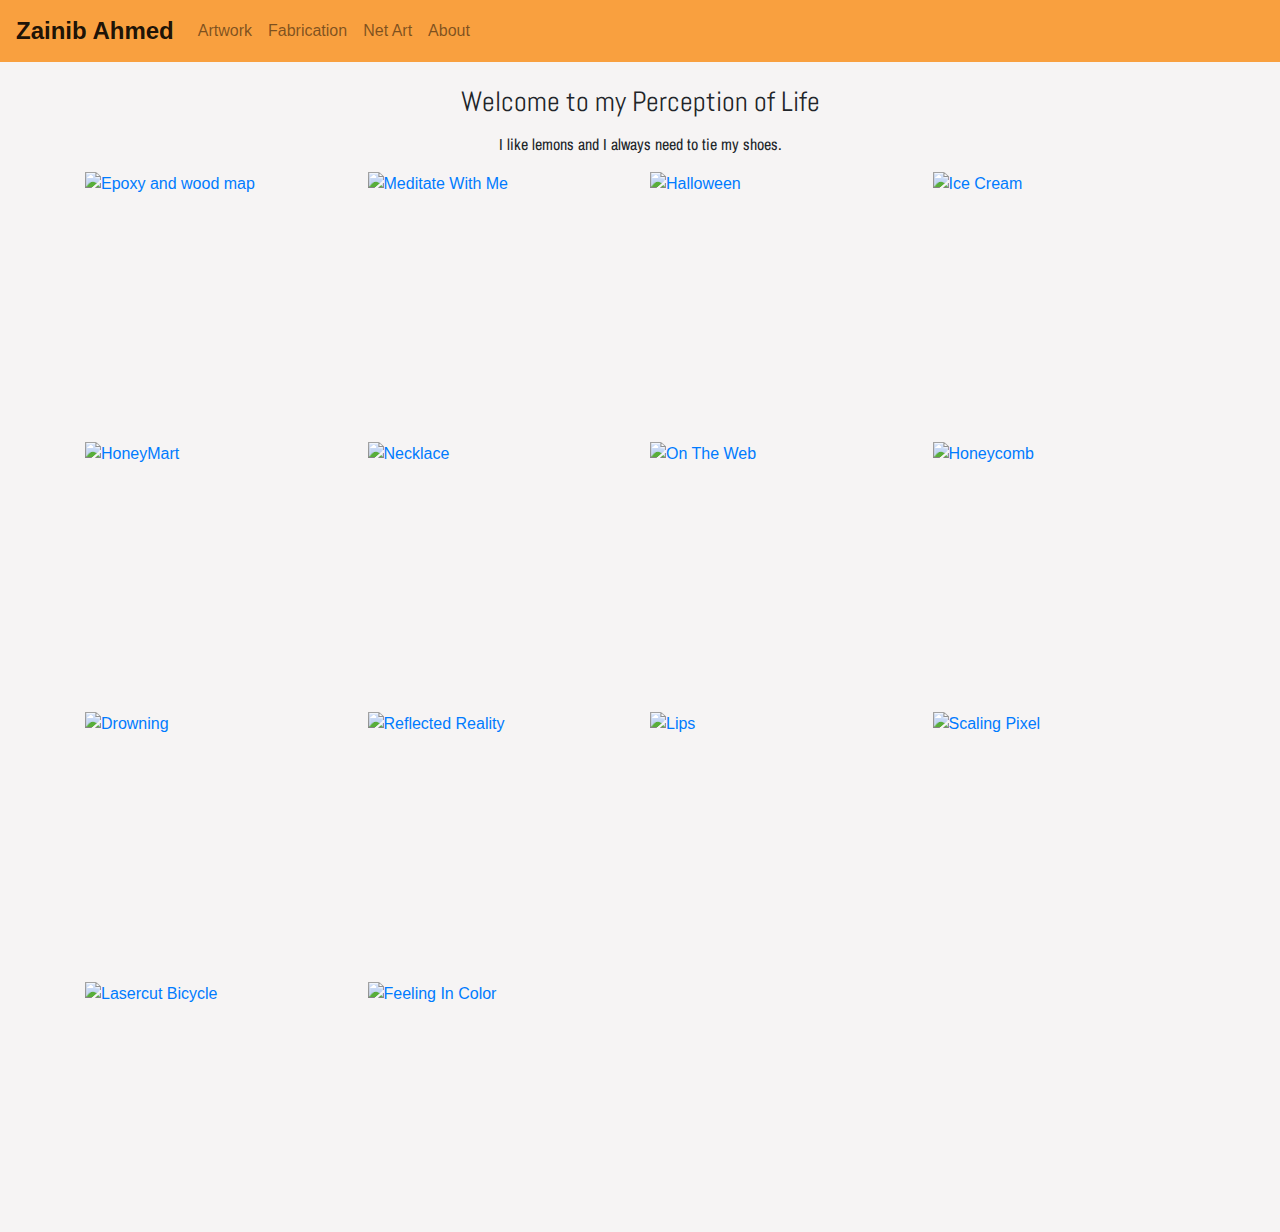
==== index.html @ 288edd02 "Add files" ====
<!DOCTYPE html>
<html lang="en">

<head>
  <title>Zainib Ahmed</title>
  <meta charset="utf-8">
  <meta name="viewport" content="width=device-width, initial-scale=1">
  <link rel="stylesheet" href="https://maxcdn.bootstrapcdn.com/bootstrap/4.5.0/css/bootstrap.min.css">

  <link href='https://fonts.googleapis.com/css?family=Archivo+Narrow' rel='stylesheet'>
  <link href='https://fonts.googleapis.com/css?family=Abel' rel='stylesheet'>

  <script src="https://ajax.googleapis.com/ajax/libs/jquery/3.5.1/jquery.min.js"></script>
  <script src="https://cdnjs.cloudflare.com/ajax/libs/popper.js/1.16.0/umd/popper.min.js"></script>
  <script src="https://maxcdn.bootstrapcdn.com/bootstrap/4.5.0/js/bootstrap.min.js"></script>

  <link rel="apple-touch-icon" sizes="180x180" href="favicon/apple-touch-icon.png">
  <link rel="icon" type="image/png" sizes="32x32" href="favicon/favicon-32x32.png">
  <link rel="icon" type="image/png" sizes="16x16" href="favicon/favicon-16x16.png">
  <link rel="manifest" href="favicon/site.webmanifest">
  <link rel="mask-icon" href="favicon/safari-pinned-tab.svg" color="#5bbad5">
  <meta name="msapplication-TileColor" content="#b91d47">
  <meta name="theme-color" content="#ffffff">

  <link rel="stylesheet" type="text/css" href="style.css">
</head>

<body>


  <nav class="navbar navbar-expand-sm navbar-light fixed-top">
    <a class="navbar-brand" href="#">Zainib Ahmed</a>
    <ul class="navbar-nav">
      <li class="nav-item">
        <a class="nav-link" href="index.html">Artwork</a>
      </li>

      <li class="nav-item">
        <a class="nav-link" href="fab.html">Fabrication</a>
      </li>
      <li class="nav-item">
        <a class="nav-link" href="na.html">Net Art</a>
      </li>

      <li class="nav-item">
        <a class="nav-link" href="#">About</a>
      </li>
    </ul>
  </nav>

  <div class="container" style="margin-top:80px">

    <!-- <div class="row">
      <div class="col-3">
        <nav class="navbar navbar-light bg-transparent">
          <!-- <button type="button" class="navbar-toggler" data-toggle="collapse" data-target="#navbarCollapse">
          <span class="navbar-toggler-icon"></span>
          </button>
          <div class="collapse navbar-collapse" id="navbarCollapse"> -->
          <!-- <ul class="navbar-nav">
            <li class="nav-item">
              <a class="nav-link" href="map.html">Google Stalks Me With My Permission</a>
            </li>
            <li class="nav-item">
              <a class="nav-link" href="#">Meditate With Me</a>
            </li>
            <li class="nav-item">
              <a class="nav-link" href="#">Café Afterlife</a>
            </li>
            <li class="nav-item">
              <a class="nav-link" href="#">Melting</a>
            </li>
            <li class="nav-item">
              <a class="nav-link" href="#">Honey Mart</a>
            </li>
            <li class="nav-item">
              <a class="nav-link" href="#">Tessallation</a>
            </li>
            <li class="nav-item">
              <a class="nav-link" href="#">On The Web</a>
            </li>
            <li class="nav-item">
              <a class="nav-link" href="#">Honeycomb</a>
            </li>
            <li class="nav-item">
              <a class="nav-link" href="#">Drowning</a>
            </li>
            <li class="nav-item">
              <a class="nav-link" href="#">Reflected Reality</a>
            </li>
            <li class="nav-item">
              <a class="nav-link" href="#">Lips</a>
            </li>
            <li class="nav-item">
              <a class="nav-link" href="#">Scaling Pixel</a>
            </li>
            <li class="nav-item">
              <a class="nav-link" href="#">Bicycle</a>
            </li>
          </ul>
        </nav>
      </div> -->

        <h3 style="text-align:center; padding:5px">Welcome to my Perception of Life</h3>
        <p style="text-align:center">I like lemons and I always need to tie my shoes.</p>

        <div class="grid">

          <div class="circle">
            <a href="gmap.html"><img src="images/map.jpg" alt="Epoxy and wood map" class="images">
              <div class="overlay">
                <div class="text">
                  <h4>Google Stalks Me With My Permission</h4>
                  <p>Lasercut and Epoxy</p>
                </div>
              </div>
            </a>
          </div>

          <div class="circle">
            <a href="index.html"> <img src="images/meditate.png" alt="Meditate With Me" class="images">
              <div class="overlay">
                <div class="text">
                  <h4>Meditate With Me</h4>
                  <p>Net Art</p>
                </div>
              </div>
            </a>
          </div>

          <div class="circle">
            <a href="index.html"><img src="images/spooky2.png" alt="Halloween" class="images">
              <div class="overlay">
                <div class="text">
                  <h4>Café Afterlife</h4>
                  <p>Installation</p>
                </div>
              </div>
            </a>
          </div>

          <div class="circle">
            <a href="index.html"><img src="images/pop2.jpg" alt="Ice Cream" class="images">
              <div class="overlay">
                <div class="text">
                  <h4>Melting</h4>
                  <p>Wire with Solder</p>
                </div>
              </div>
            </a>
          </div>

          <div class="circle">
            <a href="index.html"><img src="images/Honeyhome.png" alt="HoneyMart" class="images">
              <div class="overlay">
                <div class="text">
                  <h4>HoneyMart</h4>
                  <p>Net Art</p>
                </div>
              </div>
            </a>
          </div>

          <div class="circle">
            <a href="index.html"><img src="images/neck1.jpg" alt="Necklace" class="images">
              <div class="overlay">
                <div class="text">
                  <h4>Tessallation</h4>
                  <p>Pierced Bronze Necklace</p>
                </div>
              </div>
            </a>
          </div>

          <div class="circle">
            <a href="index.html"><img src="images/otw.png" alt="On The Web" class="images">
              <div class="overlay">
                <div class="text">
                  <h4>On The Web</h4>
                  <p>Net Art</p>
                </div>
              </div>
            </a>
          </div>

          <div class="circle">
            <a href="index.html"><img src="images/honey1.jpg" alt="Honeycomb" class="images">
              <div class="overlay">
                <div class="text">
                  <h4>Honeycomb</h4>
                  <p>Sheetmetal Welding</p>
                </div>
              </div>
            </a>
          </div>


          <div class="circle">
            <a href="index.html"><img src="images/drwn.png" alt="Drowning" class="images">
              <div class="overlay">
                <div class="text">
                  <h4>Drowning</h4>
                  <p>Animation</p>
                </div>
              </div>
            </a>
          </div>

          <div class="circle">
            <a href="index.html"><img src="images/rr.png" alt="Reflected Reality" class="images">
              <div class="overlay">
                <div class="text">
                  <h4>Reflected Reality</h4>
                  <p>Flipbook</p>
                </div>
              </div>
            </a>
          </div>

          <div class="circle">
            <a href="index.html"><img src="images/lips.jpg" alt="Lips" class="images">
              <div class="overlay">
                <div class="text">
                  <h4>Lips</h4>
                  <p>Bent Wood Lamination</p>
                </div>
              </div>
            </a>
          </div>

          <div class="circle">
            <a href="index.html"><img src="images/pixel.png" alt="Scaling Pixel" class="images">
              <div class="overlay">
                <div class="text">
                  <h4>Scaling Pixel</h4>
                  <p>Net Art</p>
                </div>
              </div>
            </a>
          </div>

          <div class="circle">
            <a href="index.html"> <img src="images/bike.JPG" alt="Lasercut Bicycle" class="images">
              <div class="overlay">
                <div class="text">
                  <h4>Bicycle</h4>
                  <p>Lasercut</p>
                </div>
              </div>
            </a>
          </div>

          <div class="circle">
            <a href="index.html"> <img src="images/fic.png" alt="Feeling In Color" class="images">
              <div class="overlay">
                <div class="text">
                  <h4>Feeling in Color</h4>
                  <p>Net Art</p>
                </div>
              </div>
            </a>
          </div>

        </div>
    </div>

  </div>

</body>

</html>
---- style.css ----
body {
  background-color: #f6f4f4;
}
.navbar-brand {
  font-weight: 700; font-size: 24px;
 }

 .navbar {
    color: #FFFFFF;
    background-color: #F9A03F;
}

.col-3 {
  padding-top: 92px;
}
/* .col-3 .navbar {
  color: #FFFFFF;
  background-color: #264653;} */

h4 {
  font-family: 'Abel';
}
h3 {
  font-family: 'Abel';
}
p {
  font-family: 'Archivo Narrow';
}
.images {
  float: left;
  width:  700px;
  height: 250px;
  object-fit: cover;
}
.grid {
  display: grid;
  grid-template-columns: repeat(auto-fill, minmax(260px, 1fr));
  grid-gap: 20px;
  }
.grid img {
  max-width: 100%;
}


.circle {
  position: relative;

}


.overlay {
  background: rgba(0,0,0,0.7);
  position: absolute;
  height: 100%;
  width: 100%;
  left: 0;
  top: 0;
  bottom: 0;
  right: 0;
  opacity: 0;
  -webkit-transition: all 0.4s ease-in-out 0s;
  -moz-transition: all 0.4s ease-in-out 0s;
  transition: all 0.4s ease-in-out 0s;
}

.circle:hover .overlay {
  opacity: 1;
}
.circle:hover .text{
  top: 50%;
  left: 50%;
  opacity: 1;
}


.text {
  position: absolute;
  text-align: center;
  padding-left: 1em;
  padding-right: 1em;
  width: 100%;
  top: 50%;
  left: 50%;
  opacity: 0;
  -webkit-transform: translate(-50%, -50%);
  /* -moz-transform: translate(-50%, -50%); */
  /* transform: translate(-50%, -50%); */
  /* -webkit-transition: all 0.3s ease-in-out 0s;
  -moz-transition: all 0.3s ease-in-out 0s;
  transition: all 0.3s ease-in-out 0s; */

}

.text p{
  color: #fff;
  font-size: 0.8em;
}
.text h4{
    color: #fff;
    font-weight: 500;
    letter-spacing: 0.15em;
    margin-bottom: 0.5em;
    text-transform: uppercase;
}


@media (min-width: 576px) {
    .carousel-item img {
        width: auto !important;
        height: 500px;
        max-height: 600px;
    }
}
.carousel-indicators, .carousel-control-next,
.carousel-control-prev {
    filter: invert(100%);
}

.carousel-caption h4{
  /* filter: invert(100%); */
background-color:rgba(0,0,0,0.3);
}
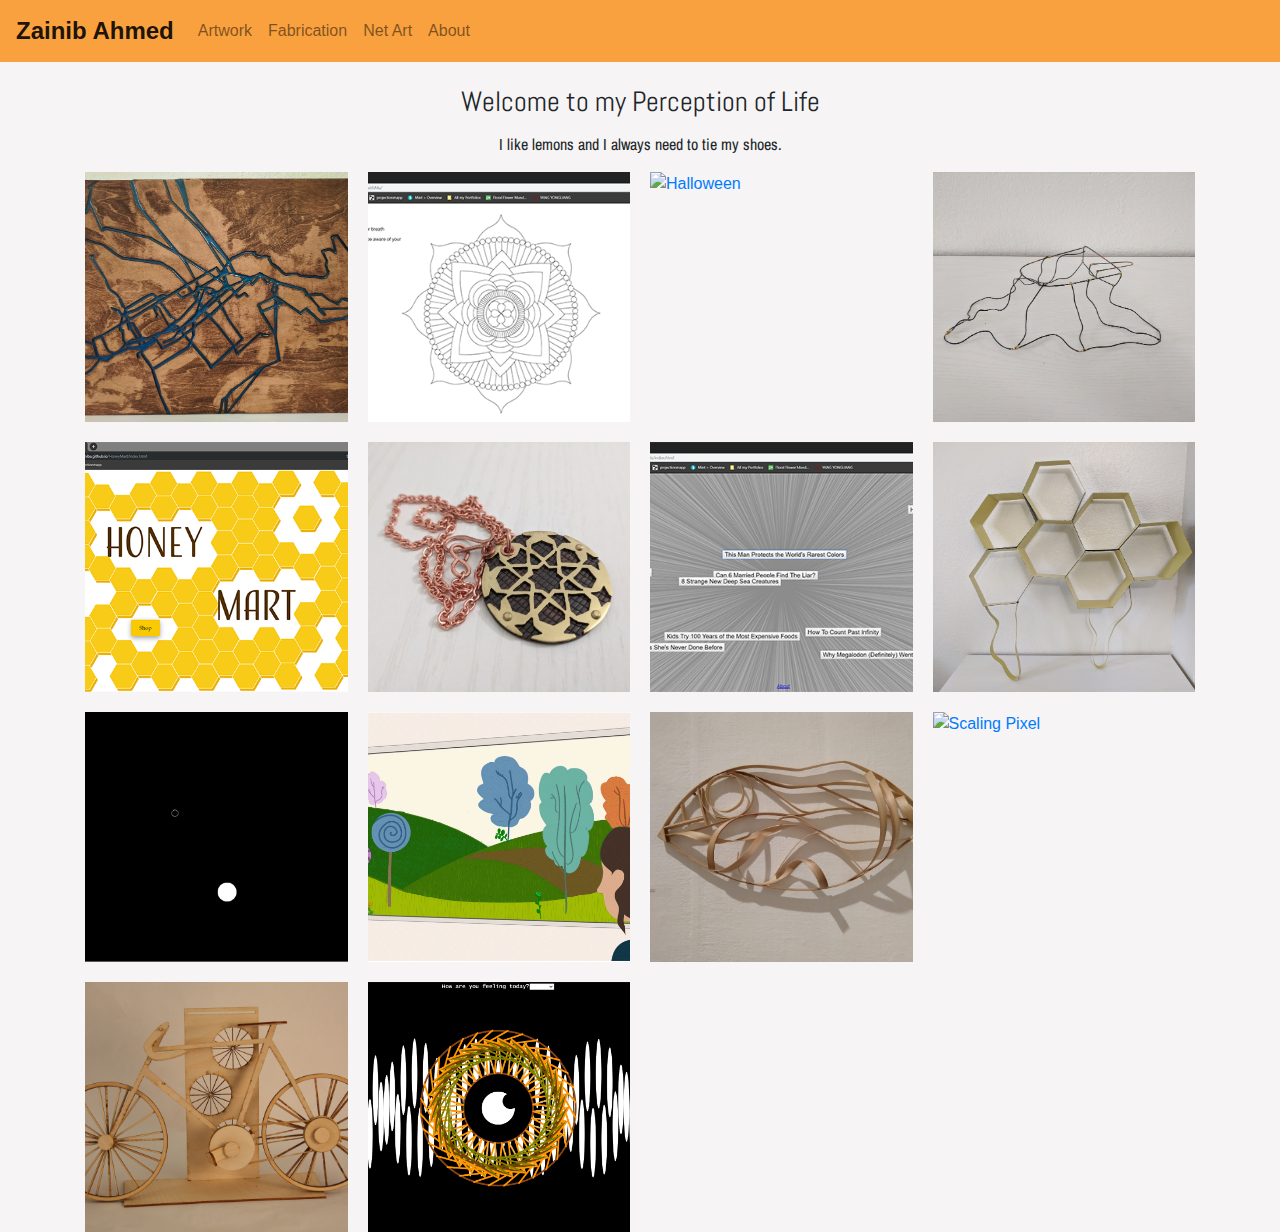
==== commit a9466e40: "updated case sensitive imgs" ====
--- a/index.html
+++ b/index.html
@@ -196,7 +196,7 @@
 
 
           <div class="circle">
-            <a href="index.html"><img src="images/drwn.png" alt="Drowning" class="images">
+            <a href="index.html"><img src="images/drwn.PNG" alt="Drowning" class="images">
               <div class="overlay">
                 <div class="text">
                   <h4>Drowning</h4>
@@ -207,7 +207,7 @@
           </div>
 
           <div class="circle">
-            <a href="index.html"><img src="images/rr.png" alt="Reflected Reality" class="images">
+            <a href="index.html"><img src="images/rr.PNG" alt="Reflected Reality" class="images">
               <div class="overlay">
                 <div class="text">
                   <h4>Reflected Reality</h4>
@@ -251,7 +251,7 @@
           </div>
 
           <div class="circle">
-            <a href="index.html"> <img src="images/fic.png" alt="Feeling In Color" class="images">
+            <a href="index.html"> <img src="images/fic.PNG" alt="Feeling In Color" class="images">
               <div class="overlay">
                 <div class="text">
                   <h4>Feeling in Color</h4>
